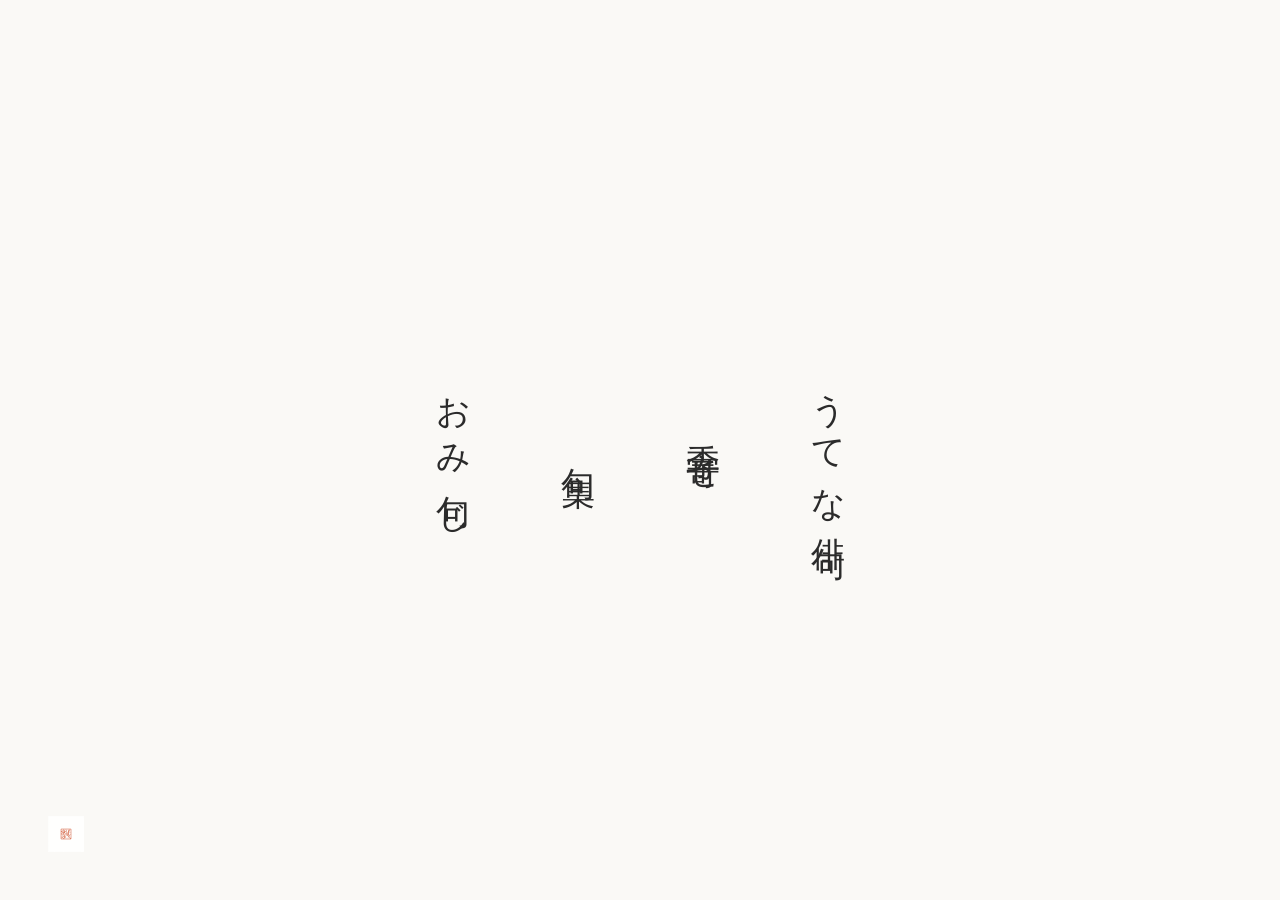
==== index.html @ 2f74ab7b "トップメニューに落款" ====
<!DOCTYPE html>
<html lang="ja">
<head>
    <meta charset="UTF-8">
    <meta name="viewport" content="width=device-width, initial-scale=1.0, maximum-scale=1.0, user-scalable=no, viewport-fit=cover">
    <title>うてな俳句会 臺俳句</title>

    <!-- ★ PWA Manifest ファイルの読み込み -->
    <link rel="manifest" href="manifest.json">

    <!-- PWA / Android・iOS スタンドアロン指定 -->
    <meta name="mobile-web-app-capable" content="yes">
    <meta name="apple-mobile-web-app-capable" content="yes">
    <meta name="apple-mobile-web-app-status-bar-style" content="black-translucent">
    <meta name="apple-mobile-web-app-title" content="うてな俳句">
    <meta name="application-name" content="うてな俳句">
    <meta name="theme-color" content="#faf9f6">
    
    <!-- アプリアイコン指定 -->
    <link rel="icon" type="image/png" sizes="192x192" href="icon.png">
    <link rel="apple-touch-icon" sizes="180x180" href="icon.png">

    <!-- 🎨 デザインファイルを読み込み -->
    <link rel="stylesheet" href="style.css">
</head>
<body>

    <div id="loadingOverlay">うてな俳句を開いています...</div>

    <!-- 🐾 おみ句じ猫ボタン -->
    <img id="fixedCatBtn" src="omikuji-cat.png" alt="おみ句じを引く" class="fixed-cat-trigger hidden" onclick="launchOmikuji()" title="おみ句じを引く">

    <!-- 2段構造のグローバルヘッダー領域 -->
    <div id="headerArea" class="global-header-area">
        <div class="header-row-top">
            <div id="globalBreadcrumb" class="breadcrumb" style="display: none;"></div>
        </div>
        <div class="header-row-bottom">
            <div id="roomMainTag" class="info-upper-tag"></div>
            <div id="infoTrigger" onclick="revealHiddenInfo()">ℹ</div>
        </div>
    </div>

    <!-- 🌸 季語解説ポップアップカード -->
    <div id="kigoCardOverlay" class="card-overlay hidden" onclick="closeKigoCard(event)">
        <div class="kigo-card-wrapper" onclick="event.stopPropagation()">
            <span class="card-close-btn" onclick="closeKigoCard(event)">✕</span>
            <div class="kigo-card-content" id="kigoCardContentArea" onclick="onKigoCardClicked()">
                <div class="card-column parent-kigo-col" id="cardParentKigo"></div>
                <div class="card-column child-kigo-col" id="cardChildKigo"></div>
                <div class="card-column desc-kigo-col" id="cardDesc"></div>
            </div>
            <!-- 下部アクションバー（例句がある場合はボタンを表示） -->
            <div id="cardActionFooter" class="card-action-footer">
                <button id="cardViewWorksBtn" class="card-action-btn" onclick="onKigoCardClicked()">
                    例句を見る（<span id="cardWorkCountNum">0</span>句） →
                </button>
            </div>
        </div>
    </div>

    <!-- 🏡 トップメニュー（うてな俳句 / 季寄せ / 句集 / おみ句じ） -->
    <div id="topPage" class="layer-page">
        <!-- 💮 トップページ 左隅の落款スタンプ -->
        <img src="stamp_utena.png" alt="うてな" class="top-page-stamp">

        <!-- おみ句じ（直接いっしょくた起動） -->
        <div class="menu-block">
            <div class="vertical-link main-headline" onclick="launchOmikuji()">おみ句じ</div>
        </div>

        <!-- 句集（俳人別アーカイブ） -->
        <div class="menu-block">
            <div class="vertical-link main-headline" onclick="showKushuAuthorList()">句集</div>
        </div>
        
        <!-- 季寄せ（風月スタイル大画面） -->
        <div class="menu-block">
            <div class="vertical-link main-headline" onclick="renderPage('saijikiPage')">季寄せ</div>
        </div>

        <!-- うてな俳句（号別アーカイブ） -->
        <div class="menu-block">
            <div class="vertical-link main-headline" onclick="showIssueYearList()">うてな俳句</div>
        </div>
    </div>

    <!-- 👥 句集：俳人一覧 ページ -->
    <div id="kushuAuthorPage" class="layer-page">
        <div id="kushuAuthorList" class="horizontal-scroll-container kushu-author-scroll-list"></div>
    </div>

    <!-- 🎴 句集：作者選択ハブ ページ（時系列 ｜ おみ句じ） -->
    <div id="kushuAuthorHubPage" class="layer-page">
        <div class="fits-screen-container">
            <div class="vertical-link" onclick="openKushuAuthorChrono()">時系列</div>
            <div class="vertical-link" onclick="openKushuAuthorOmikuji()">おみ句じ</div>
        </div>
    </div>

    <!-- 📜 句集：時系列スクロール ページ -->
    <div id="kushuChronoPage" class="layer-page kushu-detail-layer">
        <!-- 上部コントロールバー（年月表示ON/OFF ＆ 印刷ボタン） -->
        <div class="kushu-control-bar">
            <div class="kushu-author-title" id="kushuChronoAuthorTitle"></div>
            <div class="kushu-control-actions">
                <label class="kushu-toggle-label">
                    <span class="toggle-text">年月表示</span>
                    <input type="checkbox" id="kushuIssueDividerToggle" checked onchange="toggleKushuIssueDividers()">
                    <span class="toggle-slider"></span>
                </label>
                <button type="button" class="kushu-print-btn" onclick="openPrintModal()">
                    <svg width="13" height="13" viewBox="0 0 24 24" fill="none" stroke="currentColor" stroke-width="2" stroke-linecap="round" stroke-linejoin="round" style="vertical-align: -1px; margin-right: 3px;"><polyline points="6 9 6 2 18 2 18 9"></polyline><path d="M6 18H4a2 2 0 0 1-2-2v-5a2 2 0 0 1 2-2h16a2 2 0 0 1 2 2v5a2 2 0 0 1-2 2h-2"></path><rect x="6" y="14" width="12" height="8"></rect></svg>
                    印刷
                </button>
            </div>
        </div>

        <!-- 時系列スクロールリスト -->
        <div id="kushuHaikuList" class="horizontal-scroll-container kushu-haiku-scroll-list"></div>
    </div>

    <!-- 🖨️ 句集 印刷設定モーダル -->
    <div id="printSettingModal" class="card-overlay hidden" onclick="closePrintModal(event)">
        <div class="print-modal-box" onclick="event.stopPropagation()">
            <span class="card-close-btn" onclick="closePrintModal(event)">✕</span>
            <div class="print-modal-title">句集の小冊子印刷 (PDF)</div>
            
            <!-- 印刷形式 -->
            <div class="print-setting-row">
                <span class="print-setting-label">印刷形式</span>
                <div class="print-mode-switch-group">
                    <button type="button" id="printModeSingleBtn" class="print-mode-btn active" onclick="setPrintMode('single')">片面手折り</button>
                    <button type="button" id="printModeBookletBtn" class="print-mode-btn" onclick="setPrintMode('booklet')">両面小冊子</button>
                </div>
            </div>

            <!-- 1ページの句数 -->
            <div class="print-setting-row">
                <span class="print-setting-label">1ページの句数</span>
                <select id="printLinesPerPage" class="print-select-box" onchange="onPrintOptionChanged()">
                    <option value="1">1句（ゆったり）</option>
                    <option value="2">2句</option>
                    <option value="3">3句（標準）</option>
                    <option value="4">4句</option>
                    <option value="5" selected>5句（うてな五句組）</option>
                </select>
            </div>

            <!-- 発行年月の挿入 -->
            <div class="print-setting-row">
                <span class="print-setting-label">発行年月の挿入</span>
                <div class="print-mode-switch-group">
                    <button type="button" id="printYearMonthOnBtn" class="print-mode-btn active" onclick="setPrintYearMonth(true)">挿入する</button>
                    <button type="button" id="printYearMonthOffBtn" class="print-mode-btn" onclick="setPrintYearMonth(false)">挿入しない</button>
                </div>
            </div>

            <!-- 印刷実行ボタン -->
            <div class="print-modal-actions">
                <button type="button" class="print-exec-btn" onclick="executeKushuPrint()">印刷プレビュー (PDF) を開く</button>
            </div>
            
            <div id="printSubNote" class="print-sub-note">※片面印刷：A4横に2ページ並べて印刷し、半分に折って重ねるだけの簡単製本</div>
        </div>
    </div>

    <!-- 🌸 季寄せ：大画面 ページ（風月スタイル） -->
    <div id="saijikiPage" class="layer-page saijiki-screen-layer">
        <div class="saijiki-screen-header">
            <!-- 常時開いた洗練された検索バー -->
            <div class="saijiki-search-container">
                <div class="saijiki-search-box-pill">
                    <span class="search-icon">
                        <svg width="14" height="14" viewBox="0 0 24 24" fill="none" stroke="currentColor" stroke-width="2" stroke-linecap="round" stroke-linejoin="round"><circle cx="11" cy="11" r="8"></circle><line x1="21" y1="21" x2="16.65" y2="16.65"></line></svg>
                    </span>
                    <input type="text" id="saijikiSearchInput" placeholder="季語検索" oninput="onSaijikiSearchChanged()">
                    <span id="clearSaijikiSearchBtn" class="search-clear-btn hidden" onclick="clearSaijikiSearch(event)">✕</span>
                </div>
            </div>

            <!-- 季節タブ -->
            <div class="saijiki-season-tabs">
                <span id="stabHaru" class="text-tab active" onclick="switchSaijikiSeason('haru')">春</span>
                <span class="text-tab-divider">｜</span>
                <span id="stabNatsu" class="text-tab" onclick="switchSaijikiSeason('natsu')">夏</span>
                <span class="text-tab-divider">｜</span>
                <span id="stabAki" class="text-tab" onclick="switchSaijikiSeason('aki')">秋</span>
                <span class="text-tab-divider">｜</span>
                <span id="stabHuyu" class="text-tab" onclick="switchSaijikiSeason('huyu')">冬</span>
                <span class="text-tab-divider">｜</span>
                <span id="stabShinnen" class="text-tab" onclick="switchSaijikiSeason('shinnen')">新年</span>
                <span class="text-tab-divider">｜</span>
                <span id="stabMuki" class="text-tab" onclick="switchSaijikiSeason('muki')">無季</span>
            </div>

            <!-- 並び順切り替えスイッチ（五十音順・時候順） -->
            <div class="saijiki-mode-switch">
                <span id="smodeGojuon" class="mode-tab active" onclick="switchSaijikiMode('gojuon')">五十音順</span>
                <span class="mode-tab-divider">・</span>
                <span id="smodeJikou" class="mode-tab" onclick="switchSaijikiMode('jikou')">時候順</span>
            </div>
        </div>

        <!-- 🌸 和モダン 透かしフロート見出し（ウォーターマーク） -->
        <div id="saijikiWatermark" class="saijiki-watermark hidden">
            <span id="wmTiming" class="wm-timing">三春</span>
            <span id="wmCat" class="wm-cat">時候</span>
        </div>

        <!-- 季語横スクロールコンテナ（右から左へ並ぶ縦書き季語） -->
        <div id="saijikiKigoList" class="horizontal-scroll-container saijiki-kigo-scroll-list">
        </div>
    </div>

    <!-- 季寄せ・作品一覧スクロール方式 作品鑑賞画面 -->
    <div id="saijikiListRoomPage" class="layer-page">
        <div id="saijikiHaikuList" class="horizontal-scroll-container saijiki-scroll-list"></div>
    </div>

    <!-- 臺俳句：発行年選択 ページ -->
    <div id="issueYearPage" class="layer-page">
        <div id="issueYearList" class="horizontal-scroll-container"></div>
    </div>

    <!-- 臺俳句：発行月選択 ページ -->
    <div id="issueMonthPage" class="layer-page">
        <div id="issueMonthList" class="horizontal-scroll-container"></div>
    </div>

    <!-- 臺俳句：号内選択 ページ -->
    <div id="issueDetailPage" class="layer-page">
        <div id="issueDetailContent" class="fits-screen-container"></div>
    </div>

    <!-- 臺俳句：号内 俳人一覧 ページ -->
    <div id="utenaAuthorListPage" class="layer-page">
        <div id="utenaAuthorList" class="horizontal-scroll-container"></div>
    </div>

    <!-- 一句一画面 スクリーン部屋（おみ句じ・おみ句じ全句用） -->
    <div id="roomPage" class="layer-page">
        <button id="prevBtn" class="nav-arrow arrow-right" onclick="changeHaiku(-1)">＞</button> 
        <button id="nextBtn" class="nav-arrow arrow-left" onclick="changeHaiku(1)">＜</button>  
        <div class="haiku-screen"><p id="haikuPhrase" class="phrase"></p></div>
    </div>

    <!-- ⚙️ プログラムファイルを読み込み -->
    <script src="app.js"></script>

    <!-- 📲 Service Worker（PWA・オフライン対応）登録 -->
    <script>
        if ('serviceWorker' in navigator) {
            window.addEventListener('load', () => {
                navigator.serviceWorker.register('./sw.js').catch(err => {
                    console.log('ServiceWorker 登録スキップ/エラー:', err);
                });
            });
        }
    </script>
</body>
</html>
---- style.css ----
/* 画面全体の初期化 */
* { margin: 0; padding: 0; box-sizing: border-box; -webkit-tap-highlight-color: transparent; }
body, html {
    background-color: #faf9f6; color: #2b2b2b;
    font-family: "游明朝", "Yu Mincho", "ヒラギノ明朝 ProN", "Hiragino Mincho ProN", "Shippori Mincho", "MS P明朝", serif;
    overflow: hidden; height: 100%; width: 100%;
    user-select: none; -webkit-user-select: none;
}

.vertical-link {
    writing-mode: vertical-rl; -webkit-writing-mode: vertical-rl;
    font-size: clamp(1.1rem, 4vw, 1.4rem); letter-spacing: 0.25em;
    cursor: pointer; transition: color 0.3s ease; white-space: nowrap;
}
.vertical-link:hover { color: #888888; }

.layer-page {
    position: absolute; top: 0; left: 0; height: 100%; width: 100%;
    display: none; justify-content: center; align-items: center; padding: 10vh 5vw;
    flex-direction: column;
}

/* 🏡 トップメニュー（うてな俳句 / 季寄せ / 句集 / おみ句じ） */
#topPage { 
    display: flex; 
    flex-direction: row; 
    justify-content: center; 
    align-items: center; 
    gap: clamp(2.0rem, 7vw, 5.0rem); 
    width: 100vw; 
    height: 100vh;
    padding: 0 !important;
    margin: 0 !important;
    position: absolute;
    top: 0;
    left: 0;
    box-sizing: border-box;
} 

.menu-block { 
    display: flex; 
    flex-direction: row; 
    align-items: center; 
    justify-content: center;
    height: clamp(260px, 45vh, 360px); 
    flex-shrink: 0;
}
.main-headline { 
    font-size: clamp(1.6rem, 5.5vw, 2.1rem); 
    font-weight: 500; 
    color: #2b2b2b; 
    writing-mode: vertical-rl; 
    -webkit-writing-mode: vertical-rl; 
    letter-spacing: 0.28em; 
    cursor: pointer;
    transition: color 0.2s, transform 0.2s;
}
.main-headline:hover { 
    color: #7a7060; 
    transform: translateY(-4px);
}

/* 💮 トップページ 左隅の落款スタンプ */
.top-page-stamp {
    position: absolute;
    bottom: clamp(30px, 6vh, 48px);
    left: clamp(30px, 6vw, 48px);
    width: clamp(28px, 4.2vw, 36px);
    height: clamp(28px, 4.2vw, 36px);
    object-fit: contain;
    opacity: 0.88;
    pointer-events: none;
    user-select: none;
    z-index: 10;
}

/* ========================================================
   👥 句集：俳人一覧 ＆ 時系列アーカイブ
   ======================================================== */
.kushu-author-scroll-list {
    gap: clamp(2.2rem, 5vw, 3.5rem) !important;
    padding: 0 10vw !important;
}

.kushu-author-item {
    display: flex;
    flex-direction: row-reverse;
    align-items: center;
    gap: 8px;
    cursor: pointer;
    transition: opacity 0.2s, transform 0.15s;
    flex-shrink: 0;
}
.kushu-author-item:hover { opacity: 0.75; }
.kushu-author-item:active { transform: scale(0.96); opacity: 0.6; }

.kushu-author-name {
    writing-mode: vertical-rl;
    -webkit-writing-mode: vertical-rl;
    font-size: clamp(1.2rem, 4vw, 1.55rem);
    letter-spacing: 0.25em;
    color: #2b2b2b;
    white-space: nowrap;
}
.kushu-author-name ruby { ruby-position: over; -webkit-ruby-position: over; }
.kushu-author-name rt { font-size: 0.45em; color: #888888; }

.kushu-count-badge {
    writing-mode: vertical-rl;
    -webkit-writing-mode: vertical-rl;
    font-size: 0.75rem;
    color: #8c8476;
    background: #f0ece6;
    padding: 4px 2px;
    border-radius: 4px;
    font-family: serif;
    letter-spacing: 0.1em;
    min-height: 18px;
    display: inline-flex;
    align-items: center;
    justify-content: center;
}

/* 📜 句集：時系列スクロール画面 */
.kushu-detail-layer {
    padding-top: calc(55px + env(safe-area-inset-top)) !important;
    padding-bottom: calc(10px + env(safe-area-inset-bottom)) !important;
    justify-content: flex-start !important;
}

.kushu-control-bar {
    display: flex;
    justify-content: flex-end;
    align-items: center;
    width: 90vw;
    max-width: 600px;
    margin: 4px auto 12px;
    z-index: 30;
}

.kushu-control-actions {
    display: flex;
    align-items: center;
    gap: 14px;
}

/* 🖨️ 印刷ボタン */
.kushu-print-btn {
    display: inline-flex;
    align-items: center;
    justify-content: center;
    background: #ffffff;
    border: 1px solid #d5cec2;
    border-radius: 16px;
    padding: 3px 11px;
    font-size: 0.78rem;
    color: #4a453e;
    cursor: pointer;
    font-family: inherit;
    letter-spacing: 0.05em;
    transition: background 0.2s, border-color 0.2s, color 0.2s;
    user-select: none;
}
.kushu-print-btn:hover {
    background: #f4f0e8;
    border-color: #7a7060;
    color: #2b2b2b;
}

/* 年月表示 ON/OFF トグルスイッチ */
.kushu-toggle-label {
    display: inline-flex;
    align-items: center;
    gap: 6px;
    cursor: pointer;
    font-size: 0.78rem;
    color: #7a7060;
    user-select: none;
    letter-spacing: 0.05em;
}
.kushu-toggle-label input {
    display: none;
}
.toggle-slider {
    position: relative;
    width: 32px;
    height: 17px;
    background-color: #dedad4;
    border-radius: 18px;
    transition: background-color 0.2s;
    display: inline-block;
}
.toggle-slider::after {
    content: '';
    position: absolute;
    top: 2px;
    left: 2px;
    width: 13px;
    height: 13px;
    background-color: #ffffff;
    border-radius: 50%;
    transition: transform 0.2s;
    box-shadow: 0 1px 3px rgba(0,0,0,0.2);
}
.kushu-toggle-label input:checked + .toggle-slider {
    background-color: #2b2b2b;
}
.kushu-toggle-label input:checked + .toggle-slider::after {
    transform: translateX(15px);
}

/* ========================================================
   🖨️ 印刷設定モーダル
   ======================================================== */
#printSettingModal.hidden {
    display: none !important;
    opacity: 0 !important;
    visibility: hidden !important;
    pointer-events: none !important;
}

.print-modal-box {
    position: relative;
    background: #faf9f6;
    border-radius: 16px;
    box-shadow: 0 16px 40px rgba(0, 0, 0, 0.22);
    width: clamp(300px, 85vw, 420px);
    padding: 24px 26px 20px;
    display: flex;
    flex-direction: column;
    gap: 14px;
}
.print-modal-title {
    font-size: 1.02rem;
    font-weight: 600;
    color: #2b2b2b;
    letter-spacing: 0.1em;
    text-align: center;
    margin-bottom: 2px;
}
.print-setting-row {
    display: flex;
    justify-content: space-between;
    align-items: center;
    gap: 10px;
}
.print-setting-label {
    font-size: 0.82rem;
    color: #555555;
    white-space: nowrap;
}
.print-mode-switch-group {
    display: flex;
    background: #eae6df;
    border-radius: 6px;
    padding: 2px;
    gap: 2px;
}
.print-mode-btn {
    border: none;
    background: transparent;
    padding: 4px 10px;
    font-size: 0.76rem;
    color: #777777;
    border-radius: 4px;
    cursor: pointer;
    font-family: inherit;
    transition: all 0.15s ease;
}
.print-mode-btn.active {
    background: #ffffff;
    color: #2b2b2b;
    font-weight: 600;
    box-shadow: 0 1px 3px rgba(0, 0, 0, 0.1);
}
.print-select-box {
    padding: 4px 8px;
    border: 1px solid #d5cec2;
    border-radius: 6px;
    background: #ffffff;
    font-size: 0.8rem;
    color: #2b2b2b;
    outline: none;
    font-family: inherit;
}
.print-modal-actions {
    display: flex;
    justify-content: center;
    margin-top: 4px;
}
.print-exec-btn {
    width: 100%;
    padding: 9px 16px;
    border: none;
    border-radius: 20px;
    background: #2b2b2b;
    color: #ffffff;
    font-size: 0.88rem;
    font-family: inherit;
    letter-spacing: 0.1em;
    cursor: pointer;
    transition: background 0.2s, transform 0.1s;
}
.print-exec-btn:hover {
    background: #444444;
}
.print-exec-btn:active {
    transform: scale(0.98);
}
.print-sub-note {
    font-size: 0.72rem;
    color: #888888;
    text-align: center;
    line-height: 1.4;
    margin-top: -4px;
}

/* 句集 時系列スクロールリスト */
.kushu-haiku-scroll-list {
    width: 100vw !important;
    max-width: 100% !important;
    height: 60vh !important;
    gap: clamp(2.5rem, 6vw, 4.0rem) !important;
    padding: 0 10vw !important;
    margin: 0 !important;
}

.kushu-haiku-card {
    display: flex;
    flex-direction: row-reverse;
    gap: 1.0rem;
    align-items: center;
    flex-shrink: 0;
}
.kushu-phrase {
    writing-mode: vertical-rl;
    -webkit-writing-mode: vertical-rl;
    font-size: 1.35rem;
    letter-spacing: 0.25em;
    line-height: 1.4;
    color: #2b2b2b;
}
.kushu-phrase ruby { ruby-position: over; -webkit-ruby-position: over; }
.kushu-phrase rt { font-size: 0.45em; color: #666666; }

/* 🌸 発行年月セパレーター（令和八年八月号 等） */
.kushu-issue-divider {
    display: flex;
    flex-direction: column;
    align-items: center;
    justify-content: flex-start;
    writing-mode: vertical-rl;
    -webkit-writing-mode: vertical-rl;
    flex-shrink: 0;
    align-self: flex-start;
    margin-top: 15px;
    margin-right: 1.5rem;
    margin-left: 1.0rem;
    padding: 8px 6px 16px;
    border-right: 1.5px solid rgba(90, 84, 73, 0.35);
    user-select: none;
    transition: opacity 0.25s ease, width 0.25s ease;
}
.kushu-issue-divider.hidden {
    display: none !important;
}
.kushu-issue-tag {
    font-size: 0.98rem;
    font-weight: 600;
    letter-spacing: 0.3em;
    color: #3a342a;
    white-space: nowrap;
}

/* 🌸 季節選択・年選択・月選択：完全中央揃えコンテナ */
.fits-screen-container { 
    display: flex; 
    flex-direction: row-reverse; 
    justify-content: center; 
    align-items: center;
    gap: clamp(1.2rem, 4vw, 3.5rem); 
    width: 100%; 
    height: 50vh; 
    margin-top: 20px;
}

/* 🌸 横一列スクロールコンテナ（右から左へ並べる右スクロール配置） */
.horizontal-scroll-container {
    display: flex !important; 
    flex-direction: row-reverse !important; 
    justify-content: center; 
    align-items: center;
    width: 90vw; 
    height: 65vh; 
    overflow-x: auto !important; 
    overflow-y: hidden !important; 
    scroll-behavior: smooth;
    padding: 0 5vw;
    margin: auto !important;
    max-width: 100% !important;
}

#kigoList { gap: 1.8rem !important; }
#haijinList { gap: 3.5rem !important; }
#utenaAuthorList { gap: clamp(1.5rem, 4vw, 3.0rem) !important; }
#issueYearList, #issueMonthList { gap: clamp(1.5rem, 4vw, 3.0rem) !important; }

/* 臺俳句の号内俳人リンク */
.utena-author-link { margin-left: clamp(2.0rem, 4.5vw, 3.5rem); }

.horizontal-scroll-container::-webkit-scrollbar { height: 6px; }
.horizontal-scroll-container::-webkit-scrollbar-track { background: #eae8e3; border-radius: 3px; }
.horizontal-scroll-container::-webkit-scrollbar-thumb { background: #b5b5b5; border-radius: 3px; cursor: pointer; }

#roomPage { z-index: 5; flex-direction: row; touch-action: pan-y; }
.haiku-screen { height: 100%; width: 100%; display: flex; justify-content: center; align-items: center; flex-direction: column; }

.phrase {
    writing-mode: vertical-rl; -webkit-writing-mode: vertical-rl;
    font-size: 3.2vh; line-height: 1.4; letter-spacing: 0.3em; font-weight: 500; white-space: nowrap; 
    text-align: center; display: block;
}

/* 縦書きルビ（ふりがな）用のデザイン調整 */
.phrase ruby { ruby-position: over; -webkit-ruby-position: over; }
.phrase rt { font-size: 0.45em; letter-spacing: 0.1em; color: #555555; }

/* ========================================================
   🌸 季寄せ・歳時記 大画面（風月スタイル）
   ======================================================== */
.saijiki-screen-layer {
    padding-top: calc(55px + env(safe-area-inset-top)) !important;
    padding-bottom: calc(10px + env(safe-area-inset-bottom)) !important;
    justify-content: flex-start !important;
    position: relative;
}

.saijiki-screen-header {
    display: flex;
    flex-direction: column;
    align-items: center;
    width: 100%;
    z-index: 30;
    margin-bottom: 5px;
}

/* 🔍 文字に合わせたコンパクトな検索バー */
.saijiki-search-container {
    width: auto;
    margin: 2px 0 8px;
    z-index: 35;
    display: flex;
    justify-content: center;
}
.saijiki-search-box-pill {
    display: inline-flex;
    align-items: center;
    background: #ffffff;
    border: 1px solid #d5cec2;
    border-radius: 20px;
    padding: 4px 10px;
    gap: 6px;
    width: fit-content;
    box-shadow: 0 2px 8px rgba(0, 0, 0, 0.04);
    transition: border-color 0.2s, box-shadow 0.2s;
}
.saijiki-search-box-pill:focus-within {
    border-color: #7a7060;
    box-shadow: 0 2px 10px rgba(0, 0, 0, 0.08);
}
.saijiki-search-box-pill .search-icon {
    display: flex;
    align-items: center;
    color: #8c8476;
    flex-shrink: 0;
}
.saijiki-search-box-pill input {
    width: 76px;
    border: none;
    background: transparent;
    font-size: 0.82rem;
    font-family: inherit;
    color: #2b2b2b;
    outline: none;
    letter-spacing: 0.05em;
}
.search-clear-btn {
    font-size: 0.75rem;
    color: #999999;
    cursor: pointer;
    padding: 2px 4px;
    line-height: 1;
    flex-shrink: 0;
}
.search-clear-btn:hover { color: #2b2b2b; }

/* 季節タブ */
.saijiki-season-tabs {
    display: flex;
    align-items: center;
    justify-content: center;
    gap: clamp(8px, 2.5vw, 14px);
    width: 100%;
    margin: 4px 0 6px;
    z-index: 30;
    font-size: 0.92rem;
    letter-spacing: 0.1em;
    user-select: none;
}
.text-tab {
    cursor: pointer;
    color: #8c8476;
    padding: 2px 4px;
    transition: color 0.2s, font-weight 0.2s;
}
.text-tab:hover { color: #2b2b2b; }
.text-tab.active {
    color: #2b2b2b;
    font-weight: 600;
    border-bottom: 1.5px solid #2b2b2b;
}
.text-tab-divider {
    color: #d8d4cd;
    font-size: 0.8em;
    pointer-events: none;
}

/* 並び順切り替えスイッチ */
.saijiki-mode-switch {
    display: flex;
    align-items: center;
    justify-content: center;
    gap: 6px;
    width: 100%;
    margin: 2px 0 6px;
    z-index: 30;
    font-size: 0.78rem;
    user-select: none;
}
.mode-tab {
    cursor: pointer;
    color: #8c8476;
    padding: 1px 4px;
    transition: color 0.15s;
}
.mode-tab:hover { color: #2b2b2b; }
.mode-tab.active {
    color: #2b2b2b;
    font-weight: 600;
}
.mode-tab-divider {
    color: #cccccc;
    font-size: 0.7em;
    user-select: none;
}

/* 🌸 和モダン 透かしフロート見出し（ウォーターマーク） */
.saijiki-watermark {
    position: absolute;
    top: 24vh;
    left: clamp(15px, 6vw, 40px);
    display: flex;
    flex-direction: column;
    align-items: center;
    writing-mode: vertical-rl;
    -webkit-writing-mode: vertical-rl;
    pointer-events: none;
    z-index: 10;
    user-select: none;
    transition: opacity 0.35s ease, transform 0.35s ease;
}
.saijiki-watermark.hidden { display: none !important; }
.wm-timing {
    font-size: clamp(2.4rem, 8vw, 3.8rem);
    font-weight: 600;
    letter-spacing: 0.3em;
    color: rgba(90, 84, 73, 0.28);
    line-height: 1.1;
}
.wm-cat {
    font-size: clamp(1.4rem, 4.5vw, 2.2rem);
    font-weight: 500;
    letter-spacing: 0.25em;
    color: rgba(90, 84, 73, 0.22);
    margin-top: 12px;
}

/* 🌸 季語横スクロールリスト（右から左へ並ぶ縦書きリスト） */
.saijiki-kigo-scroll-list {
    width: 100vw !important;
    max-width: 100% !important;
    height: 60vh !important;
    gap: 2.2rem !important;
    padding: 0 10vw !important;
    margin: 0 !important;
}
.saijiki-kigo-item {
    display: flex;
    flex-direction: row-reverse;
    align-items: center;
    gap: 6px;
    cursor: pointer;
    transition: opacity 0.2s, transform 0.15s;
    flex-shrink: 0;
    padding: 0 4px;
}
.saijiki-kigo-item:hover { opacity: 0.75; }
.saijiki-kigo-item:active { transform: scale(0.96); opacity: 0.6; }

.saijiki-kigo-text {
    writing-mode: vertical-rl;
    -webkit-writing-mode: vertical-rl;
    font-size: min(2.8vh, 24px);
    letter-spacing: 0.22em;
    line-height: 1.4;
    color: #2b2b2b;
    white-space: nowrap;
}
.saijiki-kigo-text ruby { ruby-position: over; -webkit-ruby-position: over; }
.saijiki-kigo-text rt { font-size: 0.45em; color: #888888; letter-spacing: 0.05em; }

.kigo-count-badge {
    writing-mode: vertical-rl;
    -webkit-writing-mode: vertical-rl;
    font-size: 0.72rem;
    color: #8c8476;
    background: #f0ece6;
    padding: 3px 2px;
    border-radius: 4px;
    font-family: serif;
    letter-spacing: 0.1em;
    min-height: 16px;
    display: inline-flex;
    align-items: center;
    justify-content: center;
}

/* 🌸 時候順の見出しセット（時期＋分類） */
.saijiki-heading-set {
    display: flex;
    flex-direction: column;
    align-items: center;
    justify-content: flex-start;
    writing-mode: vertical-rl;
    -webkit-writing-mode: vertical-rl;
    flex-shrink: 0;
    align-self: flex-start;
    margin-top: clamp(8px, 3.5vh, 25px);
    user-select: none;
}
.saijiki-heading-set.with-timing {
    margin-right: 1.8rem;
    margin-left: 1.2rem;
    padding: 6px 4px 14px;
    border-right: 1.5px solid rgba(90, 84, 73, 0.28);
}
.saijiki-heading-set.only-cat {
    margin-right: 1rem;
    margin-left: 0.8rem;
    padding: 6px 3px 10px;
    border-right: 1px dashed rgba(0, 0, 0, 0.14);
}
.saijiki-hb-timing {
    font-size: 1.05rem;
    font-weight: 600;
    letter-spacing: 0.3em;
    color: #3a342a;
    white-space: nowrap;
    margin-bottom: 12px;
}
.saijiki-hb-cat {
    font-size: 0.78rem;
    font-weight: 500;
    letter-spacing: 0.2em;
    color: #7a7265;
    white-space: nowrap;
}

/* 五十音クイックジャンプバー */
.gojuon-jump-bar {
    display: flex;
    justify-content: center;
    align-items: center;
    gap: 3px;
    width: 95%;
    max-width: 380px;
    margin: 4px auto calc(6px + env(safe-area-inset-bottom));
    z-index: 30;
    font-size: 0.78rem;
    color: #8c8476;
    user-select: none;
}
.gojuon-jump-bar.hidden {
    display: none !important;
}
.jump-tab {
    cursor: pointer;
    padding: 2px 3px;
    border-radius: 4px;
    transition: color 0.15s, transform 0.1s;
}
.jump-tab:hover {
    color: #2b2b2b;
    font-weight: 600;
}
.jump-tab:active {
    transform: scale(0.9);
}
.jump-tab-dot {
    color: #dedad4;
    font-size: 0.6em;
    pointer-events: none;
}

/* 🌸 季語解説ポップアップカード（フロートパネル） */
.card-overlay {
    position: fixed; top: 0; left: 0; width: 100vw; height: 100vh;
    background: rgba(0, 0, 0, 0.45); backdrop-filter: blur(4px);
    display: flex; justify-content: center; align-items: center; z-index: 100;
    transition: opacity 0.35s ease, visibility 0.35s ease;
    padding: 16px;
}
.card-overlay.hidden { opacity: 0; visibility: hidden; pointer-events: none; }

.kigo-card-wrapper {
    position: relative;
    background: #faf9f6;
    border-radius: 16px;
    box-shadow: 0 16px 40px rgba(0, 0, 0, 0.22);
    max-width: min(92vw, 680px);
    max-height: 85vh;
    display: flex;
    flex-direction: column;
    padding: 26px 28px 16px;
}

.card-close-btn {
    position: absolute;
    top: 8px;
    right: 10px;
    font-size: 0.88rem;
    color: #9c9588;
    cursor: pointer;
    width: 26px;
    height: 26px;
    display: flex;
    align-items: center;
    justify-content: center;
    border-radius: 50%;
    z-index: 10;
    transition: color 0.2s, background 0.2s;
}
.card-close-btn:hover {
    color: #2b2b2b;
    background: rgba(0, 0, 0, 0.05);
}

.kigo-card-content {
    background: transparent;
    padding: 4px 8px 12px;
    display: flex;
    flex-direction: row-reverse;
    gap: clamp(2.2rem, 5.5vw, 3.8rem);
    overflow-x: auto;
    overflow-y: hidden;
    max-height: 60vh;
    cursor: pointer;
}

.card-column {
    writing-mode: vertical-rl;
    -webkit-writing-mode: vertical-rl;
    flex-shrink: 0;
}

.parent-kigo-col {
    font-size: clamp(1.55rem, 4.8vw, 2.1rem);
    font-weight: 500;
    color: #2b2b2b;
    line-height: 1.6;
    letter-spacing: 0.25em;
    margin-left: 0.8rem;
    margin-top: 4px;
}
.parent-kigo-col ruby { ruby-position: over; -webkit-ruby-position: over; }
.parent-kigo-col rt { font-size: 0.45em; color: #666666; letter-spacing: 0.05em; }

.child-kigo-col {
    font-size: clamp(0.92rem, 2.7vw, 1.05rem);
    color: #555555;
    line-height: 1.9;
    letter-spacing: 0.18em;
    margin-top: 1.4rem;
    max-height: 52vh;
    margin-left: 0.8rem;
}

.desc-kigo-col {
    font-size: clamp(0.9rem, 2.6vw, 1.02rem);
    color: #2b2b2b;
    line-height: 2.15;
    letter-spacing: 0.2em;
    margin-top: 1.6rem;
    max-height: 55vh;
    padding-left: 12px;
}

.card-action-footer {
    display: flex;
    justify-content: center;
    align-items: center;
    margin-top: 12px;
    padding-top: 10px;
    border-top: 1px dashed rgba(0, 0, 0, 0.12);
}

.card-action-btn {
    background: #2b2b2b;
    color: #ffffff;
    border: none;
    border-radius: 20px;
    padding: 7px 22px;
    font-size: 0.86rem;
    letter-spacing: 0.1em;
    cursor: pointer;
    font-family: inherit;
    transition: background 0.2s, transform 0.1s;
}
.card-action-btn:hover { background: #444444; }
.card-action-btn:active { transform: scale(0.97); }
.card-action-btn.disabled {
    background: #e5e0d6;
    color: #999999;
    cursor: default;
}

/* 📜 季寄せ作品一覧スクロール画面 */
.saijiki-scroll-list { 
    gap: 3.5rem !important; 
    padding: 0 10vw !important;
}
.saijiki-haiku-card { display: flex; flex-direction: row-reverse; gap: 1.2rem; align-items: center; }
.saijiki-phrase { writing-mode: vertical-rl; -webkit-writing-mode: vertical-rl; font-size: 1.35rem; letter-spacing: 0.25em; line-height: 1.4; color: #2b2b2b; }
.saijiki-phrase ruby { ruby-position: over; -webkit-ruby-position: over; }
.saijiki-phrase rt { font-size: 0.45em; color: #666666; }
.saijiki-author { writing-mode: vertical-rl; -webkit-writing-mode: vertical-rl; font-size: 0.95rem; letter-spacing: 0.2em; color: #777777; margin-top: 3rem; }

/* 🧭 グローバルヘッダー */
.global-header-area {
    position: absolute; top: calc(15px + env(safe-area-inset-top)); left: 20px; right: 20px;
    display: flex; flex-direction: column; gap: 8px; z-index: 30; pointer-events: none;
}
.header-row-top { display: flex; justify-content: flex-start; width: 100%; }
.header-row-bottom { display: flex; justify-content: flex-end; align-items: center; width: 100%; min-height: 24px; }

.breadcrumb {
    font-size: 0.82rem; color: #666666; letter-spacing: 0.05em; display: flex; flex-wrap: wrap; align-items: center; gap: 0.2rem 0.4rem; line-height: 1.3; pointer-events: auto; max-width: 100%;
}
.breadcrumb span.link { cursor: pointer; border-bottom: 1px solid transparent; transition: color 0.2s, border-color 0.2s; white-space: nowrap; }
.breadcrumb span.link:hover { color: #2b2b2b; border-bottom: 1px solid #2b2b2b; }
.breadcrumb span.separator { color: #b5b5b5; font-family: sans-serif; }
.breadcrumb span.current { white-space: nowrap; }

/* 🏷️ 右上情報タグ */
.info-upper-tag {
    font-size: 0.95rem; color: #2b2b2b; letter-spacing: 0.05em; font-weight: 500; white-space: nowrap; text-align: right; pointer-events: auto; display: flex; flex-direction: column; align-items: flex-end;
}
.info-upper-tag a { color: #2b2b2b; text-decoration: none; border-bottom: 1px solid #2b2b2b; }
.info-kigo-sub { font-size: 0.83rem; color: #888888; margin-bottom: 2px; }

#infoTrigger { 
    font-size: 1.1rem; color: #8c8476; cursor: pointer; display: none; padding: 2px 8px; pointer-events: auto; font-family: serif; font-style: italic;
}

/* 🏹 矢印ナビゲーションボタン */
.nav-arrow { 
    position: absolute; top: 50%; transform: translateY(-50%); font-size: 1.0rem; color: #a0998c; cursor: pointer; padding: 20px 15px; z-index: 25; background: none; border: none; transition: color 0.2s ease, opacity 0.2s ease, transform 0.1s ease; opacity: 0.6; user-select: none;
}
.nav-arrow:active { transform: translateY(-50%) scale(0.9); }
.nav-arrow:hover { color: #2b2b2b; opacity: 1; }
.arrow-left { left: calc(5px + env(safe-area-inset-left)); } 
.arrow-right { right: calc(5px + env(safe-area-inset-right)); }
.nav-arrow.disabled { visibility: hidden; }

#loadingOverlay { 
    position: fixed; top: 0; left: 0; width: 100vw; height: 100vh; background-color: #faf9f6; display: flex; justify-content: center; align-items: center; z-index: 100; color: #8c8476; font-size: 14px; letter-spacing: 0.15em; 
}

/* 🐾 おみ句じ猫ボタン */
.fixed-cat-trigger {
    position: fixed; bottom: calc(5px + env(safe-area-inset-bottom)); left: calc(0px + env(safe-area-inset-left)); width: 220px !important; height: auto !important; cursor: pointer; z-index: 50; transition: transform 0.2s ease, opacity 0.3s ease; opacity: 0.85;
}
.fixed-cat-trigger:hover { transform: scale(1.05); opacity: 1; }
.fixed-cat-trigger.hidden { display: none !important; }

/* 🌸 臺俳句：選択ボタンの間隔 */
.utena-mode-btn {
    margin: 0 clamp(15px, 5vw, 45px) !important;
}

/* 🌸 臺俳句：連作鑑賞カードの余白調整 */
.utena-work-card {
    min-width: 120px !important;
    padding: 0 15px !important;
    justify-content: center !important;
}

/* 🌸 縦書き時のルビ範囲崩れ防止指定 */
.ruby-wrap {
    display: inline-block;
    writing-mode: vertical-rl;
}

ruby {
    ruby-position: over;
}
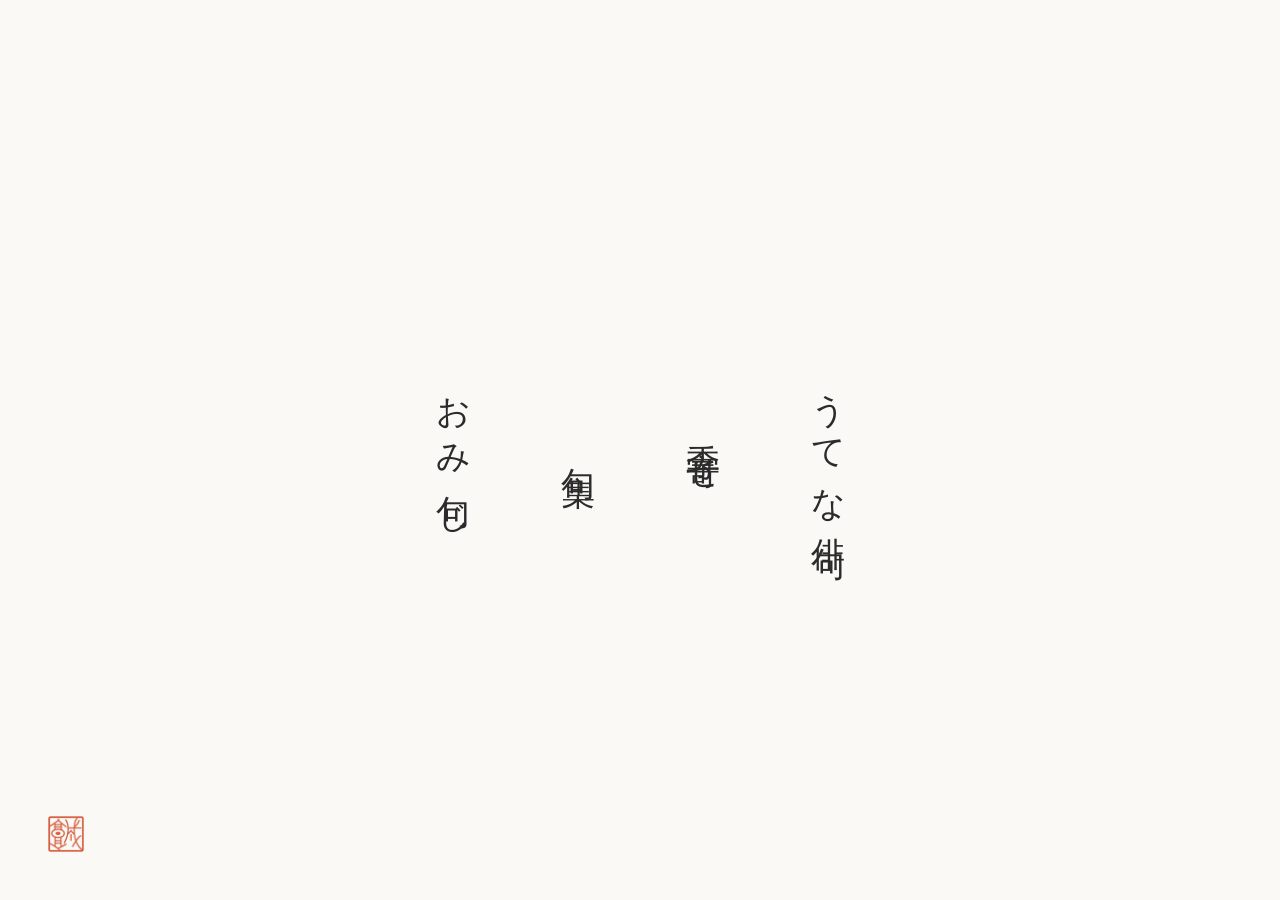
==== commit 15f21477: "落款差し替え" ====
--- a/index.html
+++ b/index.html
@@ -62,7 +62,7 @@
     <!-- 🏡 トップメニュー（うてな俳句 / 季寄せ / 句集 / おみ句じ） -->
     <div id="topPage" class="layer-page">
         <!-- 💮 トップページ 左隅の落款スタンプ -->
-        <img src="stamp_utena.png" alt="うてな" class="top-page-stamp">
+        <img src="stamp_utena.png?v=2" alt="うてな" class="top-page-stamp">
 
         <!-- おみ句じ（直接いっしょくた起動） -->
         <div class="menu-block">
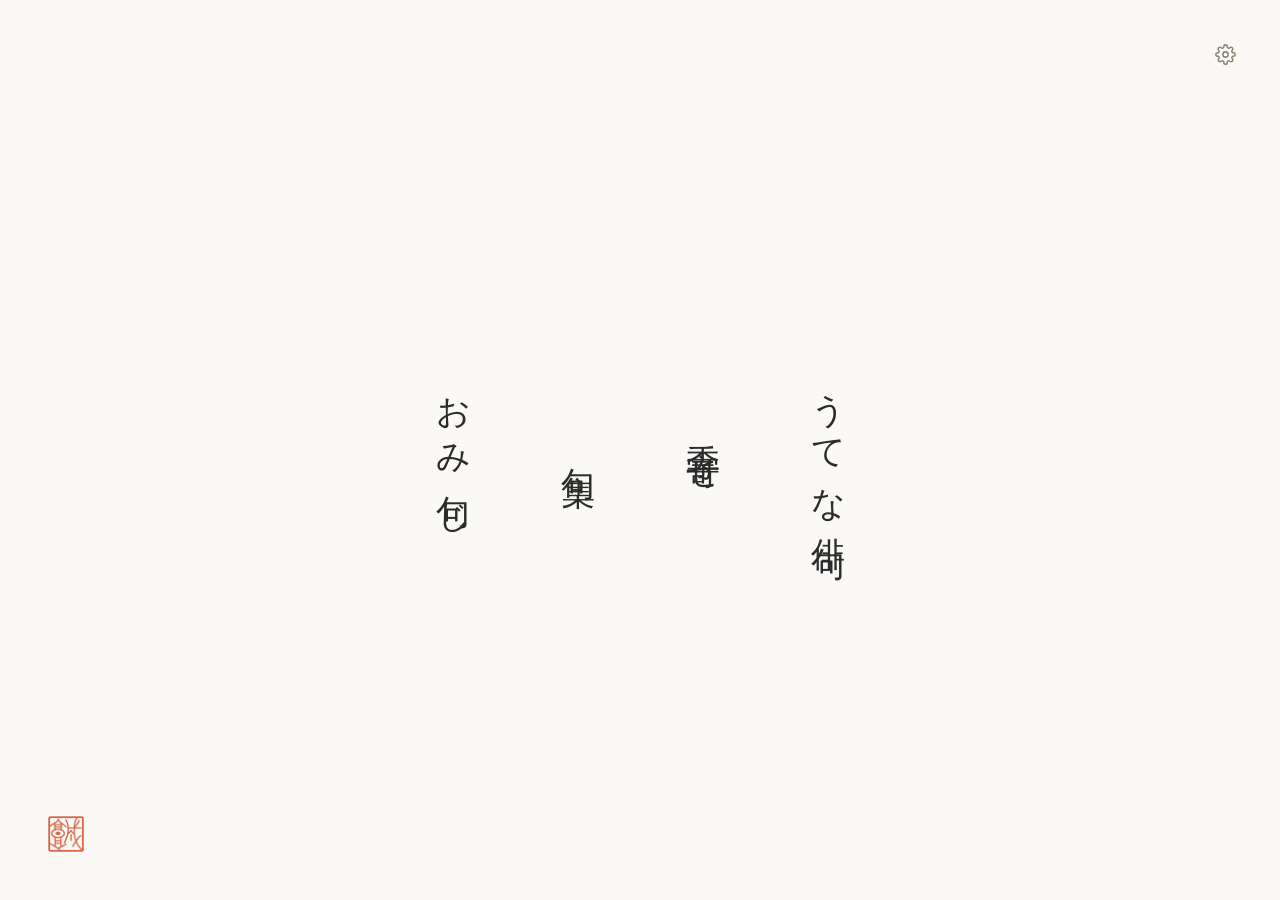
==== commit 33646401: "設定モーダルの追加" ====
--- a/index.html
+++ b/index.html
@@ -59,8 +59,60 @@
         </div>
     </div>
 
+    <!-- ⚙️ 環境設定モーダル（文字サイズ・フォント・猫・起動時おみ句じ） -->
+    <div id="settingsModal" class="card-overlay hidden" onclick="closeSettingsModal(event)">
+        <div class="settings-modal-box" onclick="event.stopPropagation()">
+            <span class="card-close-btn" onclick="closeSettingsModal(event)">✕</span>
+            <div class="settings-modal-title">環境設定</div>
+
+            <!-- 1. 文字の大きさ -->
+            <div class="settings-row">
+                <span class="settings-label">文字の大きさ</span>
+                <div class="settings-switch-group">
+                    <button type="button" id="setFontSizeStandardBtn" class="settings-opt-btn active" onclick="setAppFontSize('standard')">標準</button>
+                    <button type="button" id="setFontSizeLargeBtn" class="settings-opt-btn" onclick="setAppFontSize('large')">大文字</button>
+                </div>
+            </div>
+
+            <!-- 2. フォント -->
+            <div class="settings-row">
+                <span class="settings-label">フォント</span>
+                <div class="settings-switch-group">
+                    <button type="button" id="setFontFamilyMinchoBtn" class="settings-opt-btn active" onclick="setAppFontFamily('mincho')">明朝</button>
+                    <button type="button" id="setFontFamilyGothicBtn" class="settings-opt-btn" onclick="setAppFontFamily('gothic')">ゴシック</button>
+                </div>
+            </div>
+
+            <!-- 3. おみ句じ猫 -->
+            <div class="settings-row">
+                <span class="settings-label">おみ句じ猫</span>
+                <div class="settings-switch-group">
+                    <button type="button" id="setCatOnBtn" class="settings-opt-btn active" onclick="setAppCatVisible(true)">ON</button>
+                    <button type="button" id="setCatOffBtn" class="settings-opt-btn" onclick="setAppCatVisible(false)">OFF</button>
+                </div>
+            </div>
+
+            <!-- 4. アプリ起動時におみ句じを起動 -->
+            <div class="settings-row">
+                <span class="settings-label">起動時おみ句じ</span>
+                <div class="settings-switch-group">
+                    <button type="button" id="setAutoOmikujiOnBtn" class="settings-opt-btn" onclick="setAppAutoOmikuji(true)">ON</button>
+                    <button type="button" id="setAutoOmikujiOffBtn" class="settings-opt-btn active" onclick="setAppAutoOmikuji(false)">OFF</button>
+                </div>
+            </div>
+        </div>
+    </div>
+
     <!-- 🏡 トップメニュー（うてな俳句 / 季寄せ / 句集 / おみ句じ） -->
     <div id="topPage" class="layer-page">
+        <!-- ⚙️ トップページ 右上の設定アイコン -->
+        <button type="button" class="top-settings-trigger" onclick="openSettingsModal()" title="設定">
+            <svg width="21" height="21" viewBox="0 0 24 24" fill="none" stroke="currentColor" stroke-width="1.75" stroke-linecap="round" stroke-linejoin="round">
+                <circle cx="12" cy="12" r="3"></circle>
+                <path d="M19.4 15a1.65 1.65 0 0 0 .33 1.82l.06.06a2 2 0 0 1 0 2.83 2 2 0 0 1-2.83 0l-.06-.06a1.65 1.65 0 0 0-1.82-.33 1.65 1.65 0 0 0-1 1.51V21a2 2 0 0 1-2 2 2 2 0 0 1-2-2v-.09A1.65 1.65 0 0 0 9 19.4a1.65 1.65 0 0 0-1.82.33l-.06.06a2 2 0 0 1-2.83 0 2 2 0 0 1 0-2.83l.06-.06a1.65 1.65 0 0 0 .33-1.82 1.65 1.65 0 0 0-1.51-1H3a2 2 0 0 1-2-2 2 2 0 0 1 2-2h.09A1.65 1.65 0 0 0 4.6 9a1.65 1.65 0 0 0-.33-1.82l-.06-.06a2 2 0 0 1 0-2.83 2 2 0 0 1 2.83 0l.06.06a1.65 1.65 0 0 0 1.82.33H9a1.65 1.65 0 0 0 1-1.51V3a2 2 0 0 1 2-2 2 2 0 0 1 2 2v.09a1.65 1.65 0 0 0 1 1.51 1.65 1.65 0 0 0 1.82-.33l.06-.06a2 2 0 0 1 2.83 0 2 2 0 0 1 0 2.83l-.06.06a1.65 1.65 0 0 0-.33 1.82V9a1.65 1.65 0 0 0 1.51 1H21a2 2 0 0 1 2 2 2 2 0 0 1-2 2h-.09a1.65 1.65 0 0 0-1.51 1z"></path>
+            </svg>
+        </button>
+
         <!-- 💮 トップページ 左隅の落款スタンプ -->
         <img src="stamp_utena.png?v=2" alt="うてな" class="top-page-stamp">
 
@@ -245,12 +297,15 @@
         <div class="haiku-screen"><p id="haikuPhrase" class="phrase"></p></div>
     </div>
 
+    <!-- 📦 堅牢なデータバンドル（オフライン・ローカル完全対応） -->
+    <script src="data_bundle.js"></script>
+
     <!-- ⚙️ プログラムファイルを読み込み -->
     <script src="app.js"></script>
 
     <!-- 📲 Service Worker（PWA・オフライン対応）登録 -->
     <script>
-        if ('serviceWorker' in navigator) {
+        if ('serviceWorker' in navigator && (location.protocol === 'http:' || location.protocol === 'https:')) {
             window.addEventListener('load', () => {
                 navigator.serviceWorker.register('./sw.js').catch(err => {
                     console.log('ServiceWorker 登録スキップ/エラー:', err);
--- a/style.css
+++ b/style.css
@@ -37,6 +37,113 @@
     box-sizing: border-box;
 } 
 
+/* ⚙️ トップ画面 右上 設定ボタン */
+.top-settings-trigger {
+    position: absolute;
+    top: clamp(20px, 4vh, 36px);
+    right: clamp(20px, 4vw, 36px);
+    background: none;
+    border: none;
+    cursor: pointer;
+    color: #8c8476;
+    padding: 8px;
+    border-radius: 50%;
+    display: flex;
+    align-items: center;
+    justify-content: center;
+    transition: color 0.2s, transform 0.2s, background-color 0.2s;
+    z-index: 20;
+}
+.top-settings-trigger:hover {
+    color: #2b2b2b;
+    background-color: rgba(0, 0, 0, 0.04);
+    transform: rotate(30deg);
+}
+.top-settings-trigger:active {
+    transform: rotate(60deg) scale(0.92);
+}
+
+/* ⚙️ 環境設定モーダル */
+.settings-modal-box {
+    position: relative;
+    background: #faf9f6;
+    border-radius: 16px;
+    box-shadow: 0 16px 40px rgba(0, 0, 0, 0.22);
+    width: min(90vw, 380px);
+    display: flex;
+    flex-direction: column;
+    padding: 28px 24px 22px;
+    gap: 16px;
+    border: 1px solid #eae5db;
+}
+
+.settings-modal-title {
+    font-size: 1.15rem;
+    font-weight: 600;
+    letter-spacing: 0.2em;
+    color: #2b2b2b;
+    text-align: center;
+    margin-bottom: 4px;
+    font-family: inherit;
+}
+
+.settings-row {
+    display: flex;
+    justify-content: space-between;
+    align-items: center;
+    padding: 8px 2px;
+    border-bottom: 1px solid #f0ede6;
+}
+.settings-row:last-child {
+    border-bottom: none;
+}
+
+.settings-label {
+    font-size: 0.92rem;
+    color: #444444;
+    letter-spacing: 0.08em;
+    font-weight: 500;
+}
+
+.settings-switch-group {
+    display: flex;
+    background: #ede9e1;
+    padding: 3px;
+    border-radius: 20px;
+    gap: 2px;
+}
+
+.settings-opt-btn {
+    border: none;
+    background: transparent;
+    font-family: inherit;
+    font-size: 0.82rem;
+    padding: 4px 13px;
+    border-radius: 16px;
+    color: #7a7366;
+    cursor: pointer;
+    transition: all 0.2s ease;
+    letter-spacing: 0.04em;
+}
+
+.settings-opt-btn.active {
+    background: #ffffff;
+    color: #2b2b2b;
+    font-weight: 600;
+    box-shadow: 0 2px 6px rgba(0, 0, 0, 0.1);
+}
+
+/* 🔤 フォント切り替え */
+body.font-gothic {
+    font-family: -apple-system, BlinkMacSystemFont, "Hiragino Sans", "ヒラギノ角ゴ ProN", "Yu Gothic", "游ゴシック", "Meiryo", sans-serif !important;
+}
+
+/* 🔠 大文字モードの共通調整 */
+body.font-large .kushu-author-name { font-size: clamp(1.35rem, 4.8vw, 1.75rem); }
+body.font-large .saijiki-kigo-text { font-size: min(3.3vh, 28px); }
+body.font-large .kushu-haiku-card .haiku-text { font-size: min(3.2vh, 28px); }
+body.font-large .saijiki-haiku-card .haiku-text { font-size: min(3.2vh, 28px); }
+
 .menu-block { 
     display: flex; 
     flex-direction: row; 
@@ -388,16 +495,22 @@
 .horizontal-scroll-container {
     display: flex !important; 
     flex-direction: row-reverse !important; 
-    justify-content: center; 
-    align-items: center;
-    width: 90vw; 
+    justify-content: flex-start !important; 
+    align-items: center;
+    width: 100vw !important; 
     height: 65vh; 
     overflow-x: auto !important; 
     overflow-y: hidden !important; 
     scroll-behavior: smooth;
-    padding: 0 5vw;
-    margin: auto !important;
+    padding: 0 8vw;
+    margin: 0 !important;
     max-width: 100% !important;
+    -webkit-overflow-scrolling: touch;
+}
+
+/* 要素数が少なく画面内に収まる時は中央揃え */
+.horizontal-scroll-container.is-centered {
+    justify-content: center !important;
 }
 
 #kigoList { gap: 1.8rem !important; }
@@ -416,9 +529,22 @@
 .haiku-screen { height: 100%; width: 100%; display: flex; justify-content: center; align-items: center; flex-direction: column; }
 
 .phrase {
-    writing-mode: vertical-rl; -webkit-writing-mode: vertical-rl;
-    font-size: 3.2vh; line-height: 1.4; letter-spacing: 0.3em; font-weight: 500; white-space: nowrap; 
-    text-align: center; display: block;
+    writing-mode: vertical-rl;
+    -webkit-writing-mode: vertical-rl;
+    font-size: min(3.2vh, 28px);
+    line-height: 1.4;
+    letter-spacing: 0.25em;
+    font-weight: 500;
+    white-space: nowrap !important; 
+    text-align: center;
+    display: block;
+    margin: auto;
+    max-height: 76vh;
+}
+
+body.font-large .phrase {
+    font-size: min(3.8vh, 34px);
+    letter-spacing: 0.18em;
 }
 
 /* 縦書きルビ（ふりがな）用のデザイン調整 */
@@ -720,7 +846,7 @@
     transition: opacity 0.35s ease, visibility 0.35s ease;
     padding: 16px;
 }
-.card-overlay.hidden { opacity: 0; visibility: hidden; pointer-events: none; }
+.card-overlay.hidden { display: none !important; opacity: 0; visibility: hidden; pointer-events: none; }
 
 .kigo-card-wrapper {
     position: relative;
